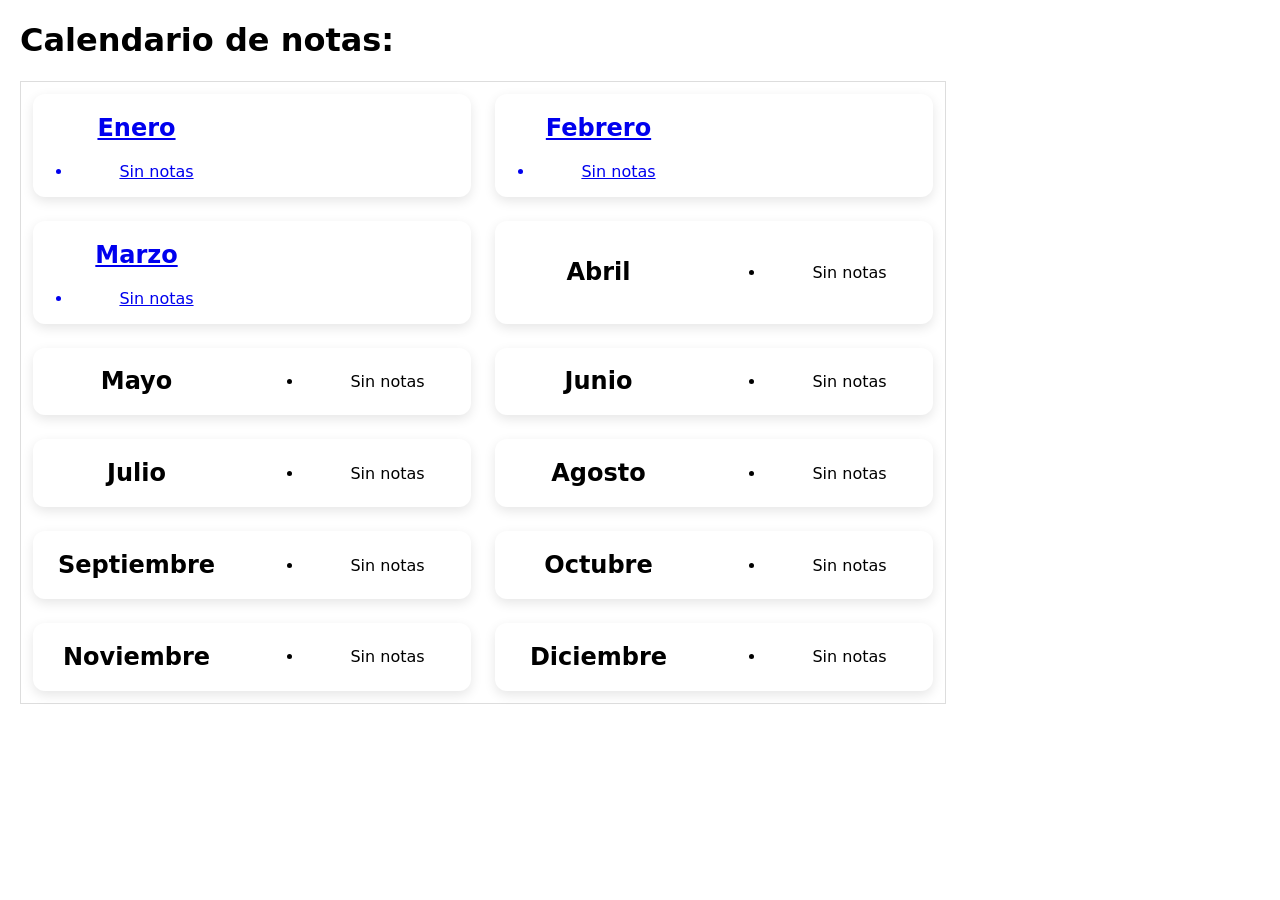
==== index.html @ d3b55fb4 "||Trabajo en clase|| estructura del proyecto, index.html empezado" ====
<!doctype html>
<html lang="es">
<head>
  <meta charset="utf-8" />
  <meta name="viewport" content="width=device-width, initial-scale=1" />
  <title>Calendario</title>
  <link rel="stylesheet" href="css/styles.css" />
</head>

<body>
  <header>
    <h1>Calendario de notas:</h1>
    <p></p>
  </header>

  <main>
    <section>
      <div id="cuadroMes">
        <a href="mes.html">
          <h2>Enero</h2>
          <ul>
            <li>Sin notas</li>
          </ul>
        </a>
      </div>
      <div id="cuadroMes">
        <a href="mes.html">
          <h2>Febrero</h2>
          <ul>
            <li>Sin notas</li>
          </ul>
        </a>
      </div>
      <div id="cuadroMes">
        <a href="mes.html">
          <h2>Marzo</h2>
          <ul>
            <li>Sin notas</li>
          </ul>
        </a>
      </div>
      <div id="cuadroMes">
        <h2>Abril</h2>
        <ul>
          <li>Sin notas</li>
        </ul>
      </div>
      <div id="cuadroMes">
        <h2>Mayo</h2>
        <ul>
          <li>Sin notas</li>
        </ul>
      </div>
      <div id="cuadroMes">
        <h2>Junio</h2>
        <ul>
          <li>Sin notas</li>
        </ul>
      </div>
      <div id="cuadroMes">
        <h2>Julio</h2>
        <ul>
          <li>Sin notas</li>
        </ul>
      </div>
      <div id="cuadroMes">
        <h2>Agosto</h2>
        <ul>
          <li>Sin notas</li>
        </ul>
      </div>
      <div id="cuadroMes">
        <h2>Septiembre</h2>
        <ul>
          <li>Sin notas</li>
        </ul>
      </div>
      <div id="cuadroMes">
        <h2>Octubre</h2>
        <ul>
          <li>Sin notas</li>
        </ul>
      </div>
      <div id="cuadroMes">
        <h2>Noviembre</h2>
        <ul>
          <li>Sin notas</li>
        </ul>
      </div>
      <div id="cuadroMes">
        <h2>Diciembre</h2>
        <ul>
          <li>Sin notas</li>
        </ul>
      </div>
    </section>
  </main>


  <footer>
  </footer>

  <script src="js/app_index.js"></script>
</body>
</html>
---- css/styles.css ----
body {
  font-family: system-ui, Arial, sans-serif;
  margin: 20px;
  max-width: 900px;
}

section {
  text-align: center;
  width: 100%;
  border: 1px solid #ddd;
  padding: 12px;
  margin-top: 14px;
  display: grid;
  grid-template-columns: repeat(2, 1fr);
  gap:1.5em;
}

#cuadroMes {
    display: grid;
    grid-template-columns: repeat(2, 1fr);
    gap:1.5em;
    align-items: center;
    box-shadow: 0 4px 12px rgba(0, 0, 0, 0.1);
    border-radius: 12px;



}
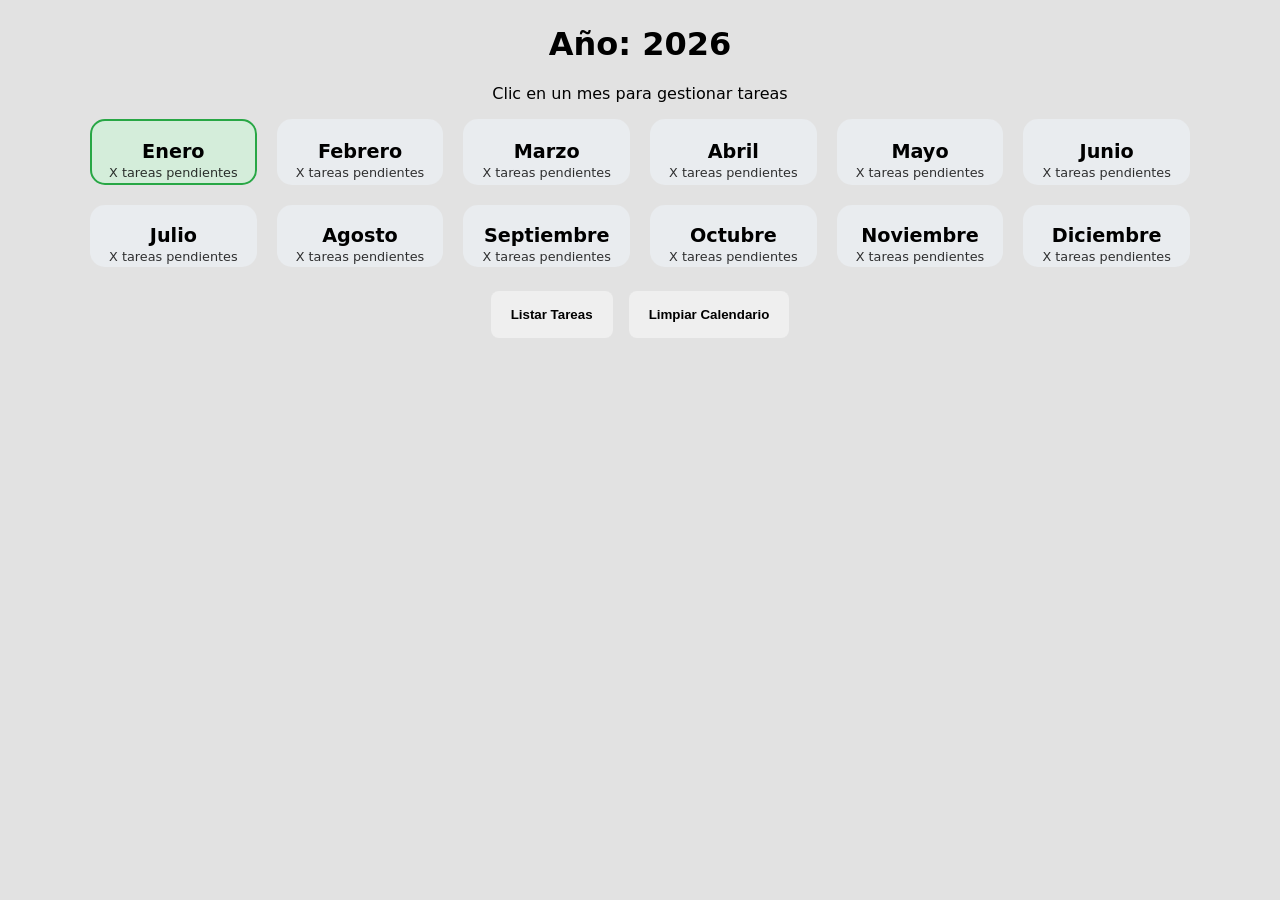
==== commit fdd8379a: "|| Trabajo en casa || index.html, mes.html y styles.css hechos TODO: app_index.js y app_mes.js" ====
--- a/index.html
+++ b/index.html
@@ -8,97 +8,70 @@
 </head>
 
 <body>
-  <header>
-    <h1>Calendario de notas:</h1>
-    <p></p>
+  <header class="mainHeader">
+    <h1>Año: <span id="currentYear">2026</span></h1>
+    <p>Clic en un mes para gestionar tareas</p>
   </header>
 
   <main>
-    <section>
-      <div id="cuadroMes">
-        <a href="mes.html">
+    <section class="calendarioGrid">
+        <a href="mes.html?mes=Enero" class="cuadroMes conNotas"> <!--mes.html?mes=Enero devuelve "Enero" como valor de mes al hacer clic-->
           <h2>Enero</h2>
-          <ul>
-            <li>Sin notas</li>
-          </ul>
+          <div class="tareasInfo">X tareas pendientes</div>
         </a>
-      </div>
-      <div id="cuadroMes">
-        <a href="mes.html">
+      <a href="mes.html?mes=Febrero" class="cuadroMes sinNotas">
           <h2>Febrero</h2>
-          <ul>
-            <li>Sin notas</li>
-          </ul>
+          <div class="tareasInfo">X tareas pendientes</div>
         </a>
-      </div>
-      <div id="cuadroMes">
-        <a href="mes.html">
+      <a href="mes.html?mes=Marzo" class="cuadroMes sinNotas">
           <h2>Marzo</h2>
-          <ul>
-            <li>Sin notas</li>
-          </ul>
+          <div class="tareasInfo">X tareas pendientes</div>
         </a>
-      </div>
-      <div id="cuadroMes">
-        <h2>Abril</h2>
-        <ul>
-          <li>Sin notas</li>
-        </ul>
-      </div>
-      <div id="cuadroMes">
-        <h2>Mayo</h2>
-        <ul>
-          <li>Sin notas</li>
-        </ul>
-      </div>
-      <div id="cuadroMes">
-        <h2>Junio</h2>
-        <ul>
-          <li>Sin notas</li>
-        </ul>
-      </div>
-      <div id="cuadroMes">
-        <h2>Julio</h2>
-        <ul>
-          <li>Sin notas</li>
-        </ul>
-      </div>
-      <div id="cuadroMes">
-        <h2>Agosto</h2>
-        <ul>
-          <li>Sin notas</li>
-        </ul>
-      </div>
-      <div id="cuadroMes">
-        <h2>Septiembre</h2>
-        <ul>
-          <li>Sin notas</li>
-        </ul>
-      </div>
-      <div id="cuadroMes">
-        <h2>Octubre</h2>
-        <ul>
-          <li>Sin notas</li>
-        </ul>
-      </div>
-      <div id="cuadroMes">
-        <h2>Noviembre</h2>
-        <ul>
-          <li>Sin notas</li>
-        </ul>
-      </div>
-      <div id="cuadroMes">
-        <h2>Diciembre</h2>
-        <ul>
-          <li>Sin notas</li>
-        </ul>
-      </div>
+      <a href="mes.html?mes=Abril" class="cuadroMes sinNotas">
+          <h2>Abril</h2>
+          <div class="tareasInfo">X tareas pendientes</div>
+        </a>
+      <a href="mes.html?mes=Mayo" class="cuadroMes sinNotas">
+          <h2>Mayo</h2>
+          <div class="tareasInfo">X tareas pendientes</div>
+        </a>
+      <a href="mes.html?mes=Junio" class="cuadroMes sinNotas">
+          <h2>Junio</h2>
+          <div class="tareasInfo">X tareas pendientes</div>
+        </a>
+      <a href="mes.html?mes=Julio" class="cuadroMes sinNotas">
+          <h2>Julio</h2>
+          <div class="tareasInfo">X tareas pendientes</div>
+        </a>
+      <a href="mes.html?mes=Agosto" class="cuadroMes sinNotas">
+          <h2>Agosto</h2>
+          <div class="tareasInfo">X tareas pendientes</div>
+        </a>
+      <a href="mes.html?mes=Septiembre" class="cuadroMes sinNotas">
+          <h2>Septiembre</h2>
+          <div class="tareasInfo">X tareas pendientes</div>
+        </a>
+      <a href="mes.html?mes=Octubre" class="cuadroMes sinNotas">
+          <h2>Octubre</h2>
+          <div class="tareasInfo">X tareas pendientes</div>
+        </a>
+      <a href="mes.html?mes=Noviembre" class="cuadroMes sinNotas">
+          <h2>Noviembre</h2>
+          <div class="tareasInfo">X tareas pendientes</div>
+        </a>
+      <a href="mes.html?mes=Diciembre" class="cuadroMes sinNotas">
+          <h2>Diciembre</h2>
+          <div class="tareasInfo">X tareas pendientes</div>
+        </a>
     </section>
+
+    <section class="accionesBotones">
+      <button id="btnLista">Listar Tareas</button>
+      <button id="btnLimpiar">Limpiar Calendario</button>
+    </section>
+
+    <div id="listarTareas"></div>
   </main>
-
-
-  <footer>
-  </footer>
 
   <script src="js/app_index.js"></script>
 </body>
--- a/css/styles.css
+++ b/css/styles.css
@@ -1,28 +1,162 @@
 body {
   font-family: system-ui, Arial, sans-serif;
-  margin: 20px;
-  max-width: 900px;
+  margin: 0px;
+  padding: .2em;
+  background-color: #e2e2e2;
+  color: black;
 }
 
-section {
+.mainHeader{
   text-align: center;
-  width: 100%;
-  border: 1px solid #ddd;
-  padding: 12px;
-  margin-top: 14px;
-  display: grid;
-  grid-template-columns: repeat(2, 1fr);
-  gap:1.5em;
+  margin-bottom: .4em;
 }
 
-#cuadroMes {
-    display: grid;
-    grid-template-columns: repeat(2, 1fr);
-    gap:1.5em;
-    align-items: center;
-    box-shadow: 0 4px 12px rgba(0, 0, 0, 0.1);
-    border-radius: 12px;
+/*
+    --------------------
+    cajas del calendario
+    --------------------
+*/
+.calendarioGrid{
+  display: grid;
+  grid-template-columns: repeat(6,1fr);
+  gap: 20px;
+  max-width:1100px ;
+  margin: 0 auto;
+}
 
+.cuadroMes{
+  text-decoration: none;
+  color: inherit;
+  padding: .2em;
+  border-radius: 15px;
+  text-align: center;
+  transition: transform .2s, box-shadow .2s;
+  display: flex;
+  flex-direction: column;
+  justify-content: center;
+  min-height: 1.2em;
+}
 
+.cuadroMes:hover{
+  transform: translateY(-5px);
+  box-shadow: 0 4px 15px rgba(0,0,0,0.1);
+}
 
+.cuadroMes h2{
+  margin-bottom: .1em;
+  font-size: 1.2em;
+}
+
+.tareasInfo{
+  font-size: .8em;
+  opacity: .8;
+}
+
+/*según si el mes tiene alguna nota o no, la clase cambiará usando js*/
+.conNotas{
+  background-color: #d4edda;
+  border: 2px solid #28a745;
+}
+
+.sinNotas{
+  background-color: #e9ecef;
+}
+
+/*
+    -------
+    Botones
+    -------
+*/
+
+.accionesBotones{
+  margin-top: 1.5em;
+  text-align: center;
+  display: flex;
+  justify-content: center;
+  gap: 1em;
+}
+
+button{
+  padding: 1.2em 1.5em;
+  border: none;
+  border-radius: 8px;
+  cursor: pointer;
+  font-weight: bold;
+  transition: opacity .2s;
+}
+
+button:hover{
+  opacity: .8;
+}
+
+/*
+    -------------------
+    Estilos de mes.html
+    -------------------
+*/
+
+.headerMes{
+  display: grid;
+  grid-template-columns: 1fr auto 1fr;
+  align-items: center;
+  gap: 1.2em 1.5em;
+  box-shadow: 0 2px 10px rgba(0,0,0,.5);
+  margin-bottom: 1em;
+}
+
+.headerMes h1{
+  grid-column: 2;
+  margin: 0;
+  font-size: 3em;
+  text-transform: capitalize;
+}
+
+.btnVolver{
+  grid-column: 1;
+  justify-self: start;
+  text-decoration: none;
+  color: #4a90e2;
+  font-weight: bold;
+  padding: .8em 1em;
+  border: 1px solid #ddd;
+  border-radius: 8px;
+  font-weight: 1.6em;
+  font-size: .9em;
+  transition: all .2s ease;
+  display: flex;
+  align-items: center;
+  gap: 5px;
+  width: fit-content;
+}
+
+.seccionNotas{
+  display: flex;
+  gap: .1em;
+  margin-bottom: .3em;
+}
+
+.seccionNotas input {
+  flex: 1;
+  padding: .1em;
+  border: 3px solid #ddd;
+  border-radius: 8px;
+}
+
+.listaNotas {
+  background: white;
+  padding: .1em;
+  margin-bottom: .1em;
+  border-radius: 8px;
+  display: flex;
+  justify-content: space-between;
+  align-items: center;
+  box-shadow: 0 2px 5px rgba(0,0,0,.5);
+}
+
+.btnBorrar{
+  background: none;
+  border: none;
+  color: #e74c3c;
+  font-size: 1.2em;
+  cursor: pointer;
 }
